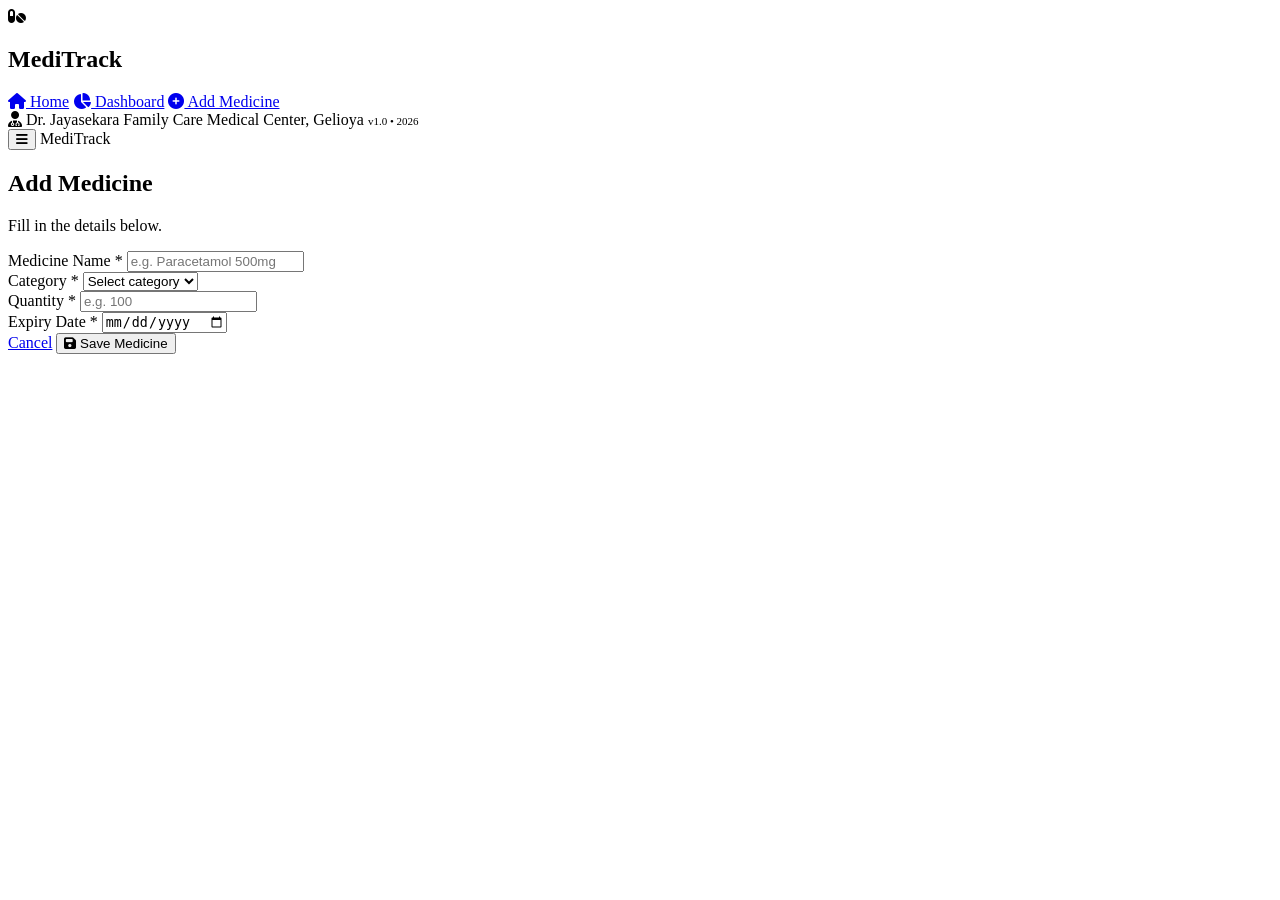
==== add.html @ 64a204d6 "Create Add Medicine page" ====
<!DOCTYPE html>
<html lang="en">
<head>
    <meta charset="UTF-8" />
    <meta name="viewport" content="width=device-width, initial-scale=1.0" />
    <title>MediTrack - Add / Edit Medicine</title>
    <link href="https://fonts.googleapis.com/css2?family=Inter:wght@300;400;500;600;700;800;900&display=swap" rel="stylesheet" />
    <link rel="stylesheet" href="https://cdnjs.cloudflare.com/ajax/libs/font-awesome/6.5.0/css/all.min.css" />
    <link rel="stylesheet" href="style.css" />
</head>
<body>

    <!-- ===== SIDEBAR ===== -->
    <aside class="sidebar" id="sidebar">
        <div class="sidebar-brand">
            <div class="brand-icon"><i class="fas fa-pills"></i></div>
            <h1>MediTrack</h1>
        </div>
        <nav class="sidebar-nav">
            <a href="home.html"><i class="fas fa-home"></i> Home</a>
            <a href="dashboard.html"><i class="fas fa-chart-pie"></i> Dashboard</a>
            <a href="add.html" class="active"><i class="fas fa-plus-circle"></i> Add Medicine</a>
        </nav>
        <div class="sidebar-footer">
            <span class="doctor-name"><i class="fas fa-user-md"></i> Dr. Jayasekara</span>
            <span>Family Care Medical Center, Gelioya</span>
            <span style="margin-top:4px;font-size:11px;">v1.0 &bull; 2026</span>
        </div>
    </aside>

    <!-- ===== MAIN CONTENT ===== -->
    <main class="main-content">

        <!-- Mobile Header -->
        <div class="mobile-header">
            <button class="sidebar-toggle" id="mobileToggle" onclick="toggleSidebar()">
                <i class="fas fa-bars"></i>
            </button>
            <span class="brand-mobile">MediTrack</span>
        </div>

        <!-- Add/Edit Page -->
        <section class="page add-page">
            <div class="card">
                <h2 id="formTitle">Add Medicine</h2>
                <p class="sub" id="formSub">Fill in the details below.</p>

                <form id="medicineForm" onsubmit="handleFormSubmit(event)">
                    <input type="hidden" id="editId" value="" />

                    <div class="form-group">
                        <label>Medicine Name <span class="required">*</span></label>
                        <input type="text" id="medName" placeholder="e.g. Paracetamol 500mg" required />
                    </div>

                    <div class="form-group">
                        <label>Category <span class="required">*</span></label>
                        <select id="medCategory" required>
                            <option value="">Select category</option>
                            <option value="Pain Relief">Pain Relief</option>
                            <option value="Antibiotics">Antibiotics</option>
                            <option value="Vitamins">Vitamins</option>
                            <option value="Diabetes">Diabetes</option>
                            <option value="Antihistamines">Antihistamines</option>
                            <option value="Cardiovascular">Cardiovascular</option>
                            <option value="Respiratory">Respiratory</option>
                            <option value="Gastrointestinal">Gastrointestinal</option>
                            <option value="Neurology">Neurology</option>
                            <option value="Other">Other</option>
                        </select>
                    </div>

                    <div class="form-group">
                        <label>Quantity <span class="required">*</span></label>
                        <input type="number" id="medQty" placeholder="e.g. 100" min="1" required />
                    </div>

                    <div class="form-group">
                        <label>Expiry Date <span class="required">*</span></label>
                        <input type="date" id="medExpiry" required />
                    </div>

                    <div class="form-actions">
                        <a href="dashboard.html" class="btn-secondary">Cancel</a>
                        <button type="submit" class="btn-submit" id="formSubmitBtn">
                            <i class="fas fa-save"></i> Save Medicine
                        </button>
                    </div>
                </form>
            </div>
        </section>

    </main>

    <!-- ===== SIDEBAR OVERLAY ===== -->
    <div class="sidebar-overlay" id="sidebarOverlay"></div>

    <script src="app.js"></script>
    <script>
        // Sidebar toggle
        function toggleSidebar() {
            document.getElementById('sidebar').classList.toggle('open');
            document.getElementById('sidebarOverlay').classList.toggle('open');
        }
        document.getElementById('sidebarOverlay').addEventListener('click', function() {
            document.getElementById('sidebar').classList.remove('open');
            this.classList.remove('open');
        });

        // ===== Check for edit mode via URL parameter =====
        const urlParams = new URLSearchParams(window.location.search);
        const editId = urlParams.get('id');

        if (editId) {
            // Load medicine data and populate form
            const medicines = getMedicines();
            const med = medicines.find(m => m.id === editId);
            if (med) {
                document.getElementById('formTitle').textContent = 'Edit Medicine';
                document.getElementById('formSub').textContent = 'Update the details below.';
                document.getElementById('formSubmitBtn').innerHTML = '<i class="fas fa-pen"></i> Update Medicine';
                document.getElementById('editId').value = med.id;
                document.getElementById('medName').value = med.name;
                document.getElementById('medCategory').value = med.category || 'Other';
                document.getElementById('medQty').value = med.quantity;
                document.getElementById('medExpiry').value = med.expiry;
            } else {
                // Invalid id, redirect to add (clean)
                window.location.href = 'add.html';
            }
        }

        // ===== Form submit handler =====
        function handleFormSubmit(e) {
            e.preventDefault();

            const name = document.getElementById('medName').value.trim();
            const category = document.getElementById('medCategory').value;
            const quantity = parseInt(document.getElementById('medQty').value);
            const expiry = document.getElementById('medExpiry').value;
            const id = document.getElementById('editId').value;

            if (!name || !category || !quantity || !expiry) {
                alert('Please fill in all required fields.');
                return;
            }

            let medicines = getMedicines();

            if (id) {
                // Update
                const index = medicines.findIndex(m => m.id === id);
                if (index !== -1) {
                    medicines[index] = { ...medicines[index], name, category, quantity, expiry };
                    saveMedicines(medicines);
                    alert(`✅ "${name}" updated successfully!`);
                } else {
                    alert('Error: Medicine not found.');
                    return;
                }
            } else {
                // Add new
                const newMed = {
                    id: generateId(),
                    name,
                    category,
                    quantity,
                    expiry
                };
                medicines.push(newMed);
                saveMedicines(medicines);
                alert(`✅ "${name}" added successfully!`);
            }

            // Redirect to dashboard
            window.location.href = 'dashboard.html';
        }
    </script>
</body>
</html>
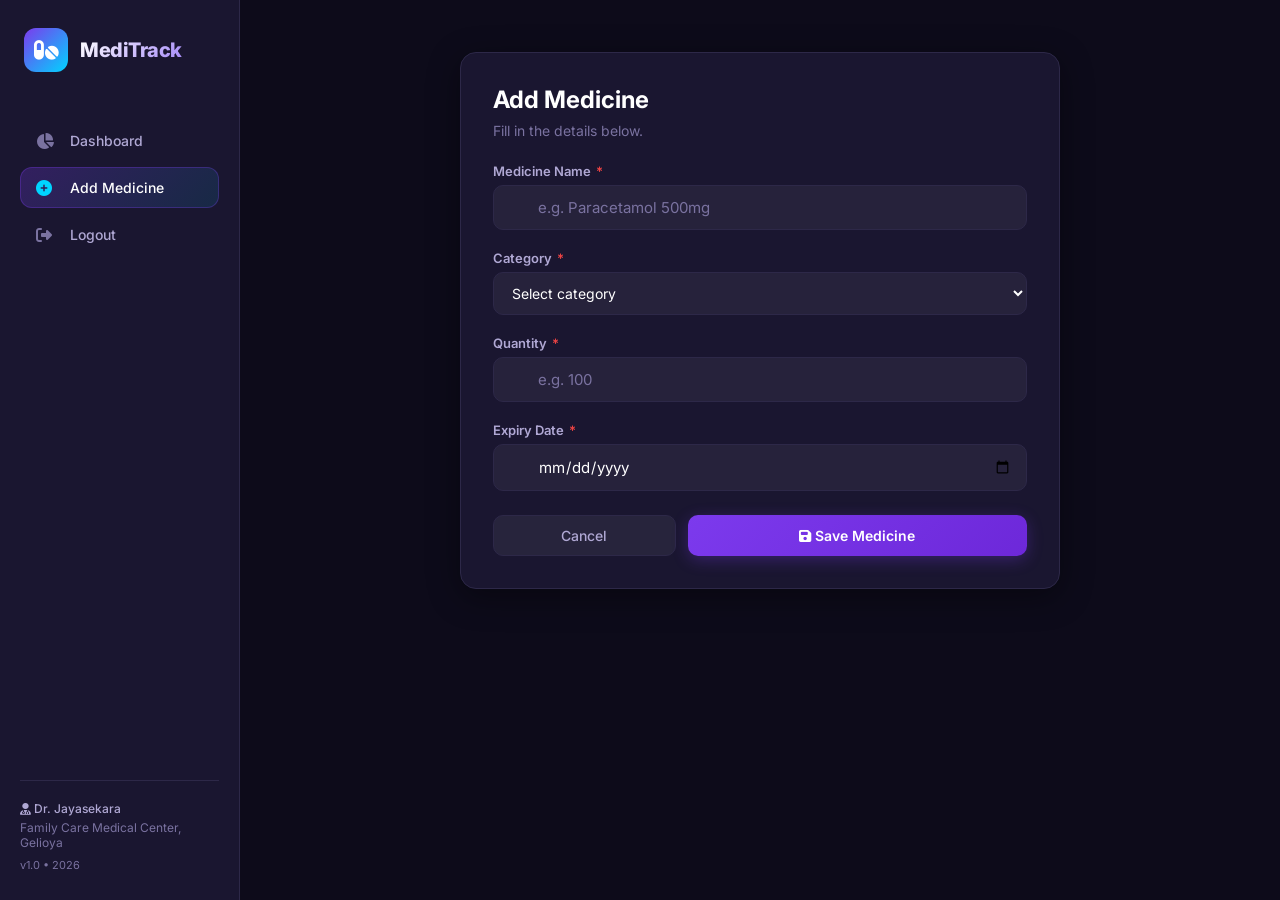
==== commit 19b18eed: "Add Login page and modif the project" ====
--- a/add.html
+++ b/add.html
@@ -17,9 +17,9 @@
             <h1>MediTrack</h1>
         </div>
         <nav class="sidebar-nav">
-            <a href="home.html"><i class="fas fa-home"></i> Home</a>
             <a href="dashboard.html"><i class="fas fa-chart-pie"></i> Dashboard</a>
             <a href="add.html" class="active"><i class="fas fa-plus-circle"></i> Add Medicine</a>
+            <a href="login.html"><i class="fas fa-sign-out-alt"></i> Logout </a>
         </nav>
         <div class="sidebar-footer">
             <span class="doctor-name"><i class="fas fa-user-md"></i> Dr. Jayasekara</span>
--- a/style.css
+++ b/style.css
@@ -0,0 +1,1302 @@
+/* ===== RESET & BASE ===== */
+* {
+    margin: 0;
+    padding: 0;
+    box-sizing: border-box;
+}
+
+:root {
+    --primary: #7C3AED;
+    --primary-light: #A78BFA;
+    --primary-dark: #4C1D95;
+    --secondary: #0D0B1A;
+    --card-bg: #1A1630;
+    --card-border: #2D2848;
+    --text-primary: #FFFFFF;
+    --text-secondary: #B0A8D4;
+    --text-muted: #7A72A0;
+    --accent: #00D4FF;
+    --danger: #EF4444;
+    --warning: #F59E0B;
+    --success: #10B981;
+    --info: #3B82F6;
+    --radius: 16px;
+    --shadow: 0 8px 32px rgba(0, 0, 0, 0.4);
+    --transition: all 0.3s cubic-bezier(0.4, 0, 0.2, 1);
+}
+
+html {
+    scroll-behavior: smooth;
+}
+
+body {
+    font-family: 'Inter', sans-serif;
+    background: var(--secondary);
+    color: var(--text-primary);
+    min-height: 100vh;
+    overflow-x: hidden;
+    display: flex;
+}
+
+/* ===== SCROLLBAR ===== */
+::-webkit-scrollbar {
+    width: 6px;
+}
+
+::-webkit-scrollbar-track {
+    background: var(--secondary);
+}
+
+::-webkit-scrollbar-thumb {
+    background: var(--primary);
+    border-radius: 10px;
+}
+
+/* ===== SIDEBAR ===== */
+.sidebar {
+    width: 240px;
+    min-height: 100vh;
+    background: var(--card-bg);
+    border-right: 1px solid var(--card-border);
+    padding: 28px 20px;
+    position: fixed;
+    top: 0;
+    left: 0;
+    bottom: 0;
+    z-index: 100;
+    display: flex;
+    flex-direction: column;
+    transition: transform 0.3s ease;
+}
+
+.sidebar-brand {
+    display: flex;
+    align-items: center;
+    gap: 12px;
+    margin-bottom: 48px;
+    padding-left: 4px;
+}
+
+.sidebar-brand .brand-icon {
+    width: 44px;
+    height: 44px;
+    background: linear-gradient(135deg, var(--primary), var(--accent));
+    border-radius: 12px;
+    display: flex;
+    align-items: center;
+    justify-content: center;
+    font-size: 22px;
+    color: #fff;
+    flex-shrink: 0;
+}
+
+.sidebar-brand h1 {
+    font-size: 20px;
+    font-weight: 800;
+    background: linear-gradient(135deg, #fff, var(--primary-light));
+    -webkit-background-clip: text;
+    -webkit-text-fill-color: transparent;
+    background-clip: text;
+    letter-spacing: -0.5px;
+}
+
+.sidebar-nav {
+    display: flex;
+    flex-direction: column;
+    gap: 6px;
+    flex: 1;
+}
+
+.sidebar-nav a {
+    display: flex;
+    align-items: center;
+    gap: 14px;
+    padding: 12px 16px;
+    border-radius: 12px;
+    color: var(--text-secondary);
+    text-decoration: none;
+    font-weight: 500;
+    font-size: 14px;
+    transition: var(--transition);
+    cursor: pointer;
+}
+
+.sidebar-nav a i {
+    width: 20px;
+    font-size: 16px;
+    color: var(--text-muted);
+    transition: var(--transition);
+}
+
+.sidebar-nav a:hover {
+    background: rgba(124, 58, 237, 0.15);
+    color: #fff;
+}
+
+.sidebar-nav a:hover i {
+    color: var(--primary-light);
+}
+
+.sidebar-nav a.active {
+    background: linear-gradient(135deg, rgba(124, 58, 237, 0.25), rgba(0, 212, 255, 0.10));
+    color: #fff;
+    box-shadow: inset 0 0 0 1px rgba(124, 58, 237, 0.3);
+}
+
+.sidebar-nav a.active i {
+    color: var(--accent);
+}
+
+.sidebar-footer {
+    margin-top: auto;
+    padding-top: 20px;
+    border-top: 1px solid var(--card-border);
+    font-size: 12px;
+    color: var(--text-muted);
+    display: flex;
+    flex-direction: column;
+    gap: 4px;
+}
+
+.sidebar-footer .doctor-name {
+    color: var(--text-secondary);
+    font-weight: 500;
+}
+
+/* ===== MAIN CONTENT ===== */
+.main-content {
+    margin-left: 240px;
+    flex: 1;
+    padding: 32px 40px;
+    min-height: 100vh;
+    position: relative;
+}
+
+/* ===== PAGE CONTAINERS ===== */
+.page {
+    display: block;
+    animation: fadeSlideIn 0.4s ease forwards;
+}
+
+@keyframes fadeSlideIn {
+    0% {
+        opacity: 0;
+        transform: translateY(16px);
+    }
+
+    100% {
+        opacity: 1;
+        transform: translateY(0);
+    }
+}
+
+/* ===== HOME PAGE ===== */
+#home {
+    min-height: 100vh;
+    display: flex;
+    align-items: center;
+    justify-content: center;
+    position: relative;
+    padding: 20px 0;
+}
+
+.home-page .main-content {
+    margin-left: 0;
+    min-height: 100vh;
+    display: flex;
+    align-items: center;
+    justify-content: center;
+    padding: 40px 20px;
+}
+
+#home .home-bg {
+    position: absolute;
+    inset: 0;
+    z-index: 0;
+    border-radius: var(--radius);
+    overflow: hidden;
+    background:
+        radial-gradient(ellipse at 20% 50%, rgba(124, 58, 237, 0.25) 0%, transparent 60%),
+        radial-gradient(ellipse at 80% 50%, rgba(0, 212, 255, 0.15) 0%, transparent 60%),
+        linear-gradient(145deg, #0D0B1A 0%, #1A1630 100%);
+    border: 1px solid var(--card-border);
+}
+
+#home .home-bg::after {
+    content: '';
+    position: absolute;
+    inset: 0;
+    background:
+        url("data:image/svg+xml,%3Csvg width='60' height='60' viewBox='0 0 60 60' xmlns='http://www.w3.org/2000/svg'%3E%3Cg fill='none' fill-rule='evenodd'%3E%3Cg fill='%237C3AED' fill-opacity='0.05'%3E%3Cpath d='M36 34v-4h-2v4h-4v2h4v4h2v-4h4v-2h-4zm0-30V0h-2v4h-4v2h4v4h2V6h4V4h-4zM6 34v-4H4v4H0v2h4v4h2v-4h4v-2H6zM6 4V0H4v4H0v2h4v4h2V6h4V4H6z'/%3E%3C/g%3E%3C/g%3E%3C/svg%3E");
+    opacity: 0.5;
+}
+
+.home-content {
+    position: relative;
+    z-index: 1;
+    text-align: center;
+    max-width: 800px;
+    padding: 40px;
+}
+
+.home-content .badge {
+    display: inline-block;
+    background: rgba(124, 58, 237, 0.2);
+    border: 1px solid rgba(124, 58, 237, 0.3);
+    padding: 6px 20px;
+    border-radius: 50px;
+    font-size: 13px;
+    font-weight: 500;
+    color: var(--primary-light);
+    margin-bottom: 20px;
+    letter-spacing: 0.5px;
+}
+
+.home-content h1 {
+    font-size: 52px;
+    font-weight: 900;
+    line-height: 1.1;
+    margin-bottom: 8px;
+    letter-spacing: -1px;
+}
+
+.home-content h1 .highlight {
+    background: linear-gradient(135deg, var(--primary-light), var(--accent));
+    -webkit-background-clip: text;
+    -webkit-text-fill-color: transparent;
+    background-clip: text;
+}
+
+.home-content .sub-title {
+    font-size: 20px;
+    color: var(--text-secondary);
+    font-weight: 400;
+    margin-bottom: 6px;
+}
+
+.home-content .doctor-name-lg {
+    font-size: 18px;
+    color: var(--text-muted);
+    font-weight: 400;
+    margin-bottom: 28px;
+}
+
+.home-content .doctor-name-lg span {
+    color: var(--text-secondary);
+    font-weight: 500;
+}
+
+.home-content p {
+    color: var(--text-secondary);
+    font-size: 16px;
+    line-height: 1.7;
+    max-width: 480px;
+    margin: 0 auto 32px;
+}
+
+.btn-primary {
+    display: inline-flex;
+    align-items: center;
+    gap: 12px;
+    padding: 14px 40px;
+    background: linear-gradient(135deg, var(--primary), #6D28D9);
+    color: #fff;
+    border: none;
+    border-radius: 50px;
+    font-size: 16px;
+    font-weight: 600;
+    cursor: pointer;
+    transition: var(--transition);
+    box-shadow: 0 4px 20px rgba(124, 58, 237, 0.35);
+    text-decoration: none;
+}
+
+.btn-primary:hover {
+    transform: translateY(-2px);
+    box-shadow: 0 8px 32px rgba(124, 58, 237, 0.5);
+}
+
+.btn-primary i {
+    font-size: 18px;
+}
+
+.home-stats-mini {
+    display: flex;
+    gap: 32px;
+    justify-content: center;
+    margin-top: 40px;
+    padding-top: 32px;
+    border-top: 1px solid var(--card-border);
+}
+
+.home-stats-mini .stat-item {
+    text-align: center;
+}
+
+.home-stats-mini .stat-item .num {
+    font-size: 24px;
+    font-weight: 700;
+    color: #fff;
+}
+
+.home-stats-mini .stat-item .label {
+    font-size: 13px;
+    color: var(--text-muted);
+    margin-top: 2px;
+}
+
+/* ===== DASHBOARD ===== */
+.page-header {
+    display: flex;
+    justify-content: space-between;
+    align-items: flex-start;
+    margin-bottom: 28px;
+    flex-wrap: wrap;
+    gap: 16px;
+}
+
+.page-header h2 {
+    font-size: 26px;
+    font-weight: 700;
+    letter-spacing: -0.5px;
+}
+
+.page-header h2 small {
+    font-size: 15px;
+    font-weight: 400;
+    color: var(--text-muted);
+    display: block;
+    margin-top: 2px;
+}
+
+.page-header .header-actions {
+    display: flex;
+    gap: 12px;
+    align-items: center;
+}
+
+.btn-outline {
+    display: inline-flex;
+    align-items: center;
+    gap: 8px;
+    padding: 10px 20px;
+    background: transparent;
+    color: var(--text-secondary);
+    border: 1px solid var(--card-border);
+    border-radius: 10px;
+    font-size: 14px;
+    font-weight: 500;
+    cursor: pointer;
+    transition: var(--transition);
+    text-decoration: none;
+}
+
+.btn-outline:hover {
+    background: rgba(124, 58, 237, 0.1);
+    border-color: var(--primary);
+    color: #fff;
+}
+
+.btn-add {
+    display: inline-flex;
+    align-items: center;
+    gap: 8px;
+    padding: 10px 24px;
+    background: linear-gradient(135deg, var(--primary), #6D28D9);
+    color: #fff;
+    border: none;
+    border-radius: 10px;
+    font-size: 14px;
+    font-weight: 600;
+    cursor: pointer;
+    transition: var(--transition);
+    box-shadow: 0 4px 16px rgba(124, 58, 237, 0.3);
+    text-decoration: none;
+}
+
+.btn-add:hover {
+    transform: translateY(-2px);
+    box-shadow: 0 8px 28px rgba(124, 58, 237, 0.45);
+}
+
+/* Stats Cards */
+.stats-grid {
+    display: grid;
+    grid-template-columns: repeat(auto-fit, minmax(200px, 1fr));
+    gap: 16px;
+    margin-bottom: 28px;
+}
+
+.stat-card {
+    background: var(--card-bg);
+    border: 1px solid var(--card-border);
+    border-radius: var(--radius);
+    padding: 20px 24px;
+    transition: var(--transition);
+}
+
+.stat-card:hover {
+    border-color: rgba(124, 58, 237, 0.3);
+    transform: translateY(-2px);
+}
+
+.stat-card .stat-icon {
+    width: 44px;
+    height: 44px;
+    border-radius: 12px;
+    display: flex;
+    align-items: center;
+    justify-content: center;
+    font-size: 20px;
+    margin-bottom: 12px;
+}
+
+.stat-card .stat-icon.purple {
+    background: rgba(124, 58, 237, 0.2);
+    color: var(--primary-light);
+}
+
+.stat-card .stat-icon.green {
+    background: rgba(16, 185, 129, 0.2);
+    color: var(--success);
+}
+
+.stat-card .stat-icon.red {
+    background: rgba(239, 68, 68, 0.2);
+    color: var(--danger);
+}
+
+.stat-card .stat-icon.yellow {
+    background: rgba(245, 158, 11, 0.2);
+    color: var(--warning);
+}
+
+.stat-card .stat-number {
+    font-size: 28px;
+    font-weight: 700;
+    letter-spacing: -0.5px;
+}
+
+.stat-card .stat-label {
+    font-size: 14px;
+    color: var(--text-muted);
+    margin-top: 2px;
+}
+
+/* Search & Table */
+.table-toolbar {
+    display: flex;
+    justify-content: space-between;
+    align-items: center;
+    flex-wrap: wrap;
+    gap: 12px;
+    margin-bottom: 16px;
+}
+
+.search-box {
+    display: flex;
+    align-items: center;
+    gap: 10px;
+    background: var(--card-bg);
+    border: 1px solid var(--card-border);
+    border-radius: 10px;
+    padding: 0 16px;
+    transition: var(--transition);
+    flex: 1;
+    max-width: 360px;
+}
+
+.search-box:focus-within {
+    border-color: var(--primary);
+    box-shadow: 0 0 0 3px rgba(124, 58, 237, 0.15);
+}
+
+.search-box i {
+    color: var(--text-muted);
+    font-size: 14px;
+}
+
+.search-box input {
+    background: none;
+    border: none;
+    padding: 11px 0;
+    color: #fff;
+    font-size: 14px;
+    width: 100%;
+    outline: none;
+    font-family: inherit;
+}
+
+.search-box input::placeholder {
+    color: var(--text-muted);
+}
+
+.table-wrapper {
+    background: var(--card-bg);
+    border: 1px solid var(--card-border);
+    border-radius: var(--radius);
+    overflow: hidden;
+    overflow-x: auto;
+}
+
+table {
+    width: 100%;
+    border-collapse: collapse;
+    font-size: 14px;
+    min-width: 700px;
+}
+
+thead {
+    background: rgba(124, 58, 237, 0.08);
+}
+
+thead th {
+    padding: 14px 18px;
+    text-align: left;
+    font-weight: 600;
+    color: var(--text-secondary);
+    font-size: 12px;
+    text-transform: uppercase;
+    letter-spacing: 0.5px;
+    border-bottom: 1px solid var(--card-border);
+}
+
+tbody td {
+    padding: 14px 18px;
+    border-bottom: 1px solid rgba(45, 40, 72, 0.5);
+    color: var(--text-secondary);
+    vertical-align: middle;
+}
+
+tbody tr:last-child td {
+    border-bottom: none;
+}
+
+tbody tr:hover {
+    background: rgba(124, 58, 237, 0.04);
+}
+
+.medicine-name {
+    color: #fff;
+    font-weight: 500;
+}
+
+/* Status Badges */
+.status-badge {
+    display: inline-flex;
+    align-items: center;
+    gap: 6px;
+    padding: 4px 14px;
+    border-radius: 50px;
+    font-size: 12px;
+    font-weight: 600;
+    white-space: nowrap;
+}
+
+.status-badge .dot {
+    width: 6px;
+    height: 6px;
+    border-radius: 50%;
+    display: inline-block;
+}
+
+.status-badge.safe {
+    background: rgba(16, 185, 129, 0.15);
+    color: var(--success);
+}
+
+.status-badge.safe .dot {
+    background: var(--success);
+}
+
+.status-badge.expiring {
+    background: rgba(245, 158, 11, 0.15);
+    color: var(--warning);
+}
+
+.status-badge.expiring .dot {
+    background: var(--warning);
+}
+
+.status-badge.expired {
+    background: rgba(239, 68, 68, 0.15);
+    color: var(--danger);
+}
+
+.status-badge.expired .dot {
+    background: var(--danger);
+}
+
+.days-left {
+    font-weight: 500;
+}
+
+.days-left.safe {
+    color: var(--success);
+}
+
+.days-left.expiring {
+    color: var(--warning);
+}
+
+.days-left.expired {
+    color: var(--danger);
+}
+
+.action-btns {
+    display: flex;
+    gap: 6px;
+}
+
+.action-btns a,
+.action-btns button {
+    background: none;
+    border: none;
+    padding: 6px 10px;
+    border-radius: 8px;
+    cursor: pointer;
+    font-size: 13px;
+    transition: var(--transition);
+    color: var(--text-muted);
+    text-decoration: none;
+    display: inline-flex;
+    align-items: center;
+}
+
+.action-btns .edit-btn:hover {
+    background: rgba(59, 130, 246, 0.15);
+    color: var(--info);
+}
+
+.action-btns .delete-btn:hover {
+    background: rgba(239, 68, 68, 0.15);
+    color: var(--danger);
+}
+
+.empty-state {
+    text-align: center;
+    padding: 48px 20px;
+}
+
+.empty-state i {
+    font-size: 48px;
+    color: var(--text-muted);
+    margin-bottom: 16px;
+    opacity: 0.4;
+}
+
+.empty-state h4 {
+    font-size: 18px;
+    font-weight: 600;
+    margin-bottom: 4px;
+    color: #fff;
+}
+
+.empty-state p {
+    color: var(--text-muted);
+    font-size: 14px;
+}
+
+/* ===== ADD PAGE (FORM) ===== */
+.add-page {
+    max-width: 600px;
+    margin: 0 auto;
+    padding: 20px 0;
+}
+
+.add-page .card {
+    background: var(--card-bg);
+    border: 1px solid var(--card-border);
+    border-radius: var(--radius);
+    padding: 32px;
+    box-shadow: var(--shadow);
+}
+
+.add-page .card h2 {
+    font-size: 24px;
+    font-weight: 700;
+    margin-bottom: 8px;
+}
+
+.add-page .card .sub {
+    color: var(--text-muted);
+    font-size: 14px;
+    margin-bottom: 24px;
+}
+
+.form-group {
+    margin-bottom: 18px;
+}
+
+.form-group label {
+    display: block;
+    font-size: 13px;
+    font-weight: 600;
+    color: var(--text-secondary);
+    margin-bottom: 6px;
+}
+
+.form-group label .required {
+    color: var(--danger);
+    margin-left: 2px;
+}
+
+.form-group input,
+.form-group select {
+    width: 100%;
+    padding: 11px 14px;
+    background: rgba(255, 255, 255, 0.05);
+    border: 1px solid var(--card-border);
+    border-radius: 10px;
+    color: #fff;
+    font-size: 14px;
+    font-family: inherit;
+    transition: var(--transition);
+    outline: none;
+}
+
+.form-group input:focus,
+.form-group select:focus {
+    border-color: var(--primary);
+    box-shadow: 0 0 0 3px rgba(124, 58, 237, 0.15);
+}
+
+.form-group input::placeholder {
+    color: var(--text-muted);
+}
+
+.form-group select option {
+    background: var(--card-bg);
+    color: #fff;
+}
+
+.form-actions {
+    display: flex;
+    gap: 12px;
+    margin-top: 24px;
+}
+
+.form-actions .btn-secondary {
+    flex: 1;
+    padding: 11px;
+    background: rgba(255, 255, 255, 0.06);
+    border: 1px solid var(--card-border);
+    border-radius: 10px;
+    color: var(--text-secondary);
+    font-weight: 500;
+    cursor: pointer;
+    transition: var(--transition);
+    font-family: inherit;
+    font-size: 14px;
+    text-align: center;
+    text-decoration: none;
+}
+
+.form-actions .btn-secondary:hover {
+    background: rgba(255, 255, 255, 0.10);
+    color: #fff;
+}
+
+.form-actions .btn-submit {
+    flex: 2;
+    padding: 11px;
+    background: linear-gradient(135deg, var(--primary), #6D28D9);
+    border: none;
+    border-radius: 10px;
+    color: #fff;
+    font-weight: 600;
+    cursor: pointer;
+    transition: var(--transition);
+    font-family: inherit;
+    font-size: 14px;
+    box-shadow: 0 4px 16px rgba(124, 58, 237, 0.3);
+}
+
+.form-actions .btn-submit:hover {
+    transform: translateY(-2px);
+    box-shadow: 0 8px 28px rgba(124, 58, 237, 0.45);
+}
+
+/* ===== TOAST (optional, used in dashboard) ===== */
+.toast-container {
+    position: fixed;
+    bottom: 30px;
+    right: 30px;
+    z-index: 300;
+    display: flex;
+    flex-direction: column;
+    gap: 10px;
+    max-width: 380px;
+    width: 100%;
+}
+
+.toast {
+    padding: 14px 20px;
+    background: var(--card-bg);
+    border: 1px solid var(--card-border);
+    border-radius: 12px;
+    box-shadow: var(--shadow);
+    display: flex;
+    align-items: center;
+    gap: 12px;
+    animation: slideInToast 0.35s ease;
+    border-left: 4px solid var(--primary);
+}
+
+.toast.success {
+    border-left-color: var(--success);
+}
+
+.toast.error {
+    border-left-color: var(--danger);
+}
+
+.toast.warning {
+    border-left-color: var(--warning);
+}
+
+.toast .toast-icon {
+    font-size: 20px;
+    flex-shrink: 0;
+}
+
+.toast .toast-icon.success {
+    color: var(--success);
+}
+
+.toast .toast-icon.error {
+    color: var(--danger);
+}
+
+.toast .toast-icon.warning {
+    color: var(--warning);
+}
+
+.toast .toast-msg {
+    font-size: 14px;
+    font-weight: 500;
+    flex: 1;
+}
+
+.toast .toast-close {
+    background: none;
+    border: none;
+    color: var(--text-muted);
+    cursor: pointer;
+    font-size: 16px;
+    padding: 4px;
+}
+
+@keyframes slideInToast {
+    0% {
+        opacity: 0;
+        transform: translateX(40px);
+    }
+
+    100% {
+        opacity: 1;
+        transform: translateX(0);
+    }
+}
+
+/* ===== RESPONSIVE ===== */
+@media (max-width: 992px) {
+    .sidebar {
+        transform: translateX(-100%);
+        width: 260px;
+    }
+
+    .sidebar.open {
+        transform: translateX(0);
+    }
+
+    .main-content {
+        margin-left: 0;
+        padding: 20px;
+    }
+
+    .home-content h1 {
+        font-size: 36px;
+    }
+
+    .stats-grid {
+        grid-template-columns: repeat(2, 1fr);
+    }
+
+    .page-header {
+        flex-direction: column;
+        align-items: stretch;
+    }
+
+    .page-header .header-actions {
+        flex-wrap: wrap;
+    }
+
+    .search-box {
+        max-width: 100%;
+    }
+}
+
+@media (max-width: 600px) {
+    .stats-grid {
+        grid-template-columns: 1fr;
+    }
+
+    .home-content h1 {
+        font-size: 28px;
+    }
+
+    .home-stats-mini {
+        flex-direction: column;
+        gap: 12px;
+    }
+
+    .add-page .card {
+        padding: 20px;
+    }
+
+    .form-actions {
+        flex-direction: column;
+    }
+
+    .table-wrapper {
+        font-size: 13px;
+    }
+
+    thead th,
+    tbody td {
+        padding: 10px 12px;
+    }
+
+    .action-btns a,
+    .action-btns button {
+        padding: 4px 8px;
+        font-size: 12px;
+    }
+
+    .sidebar-toggle {
+        display: flex !important;
+    }
+}
+
+/* ===== HAMBURGER TOGGLE (mobile) ===== */
+.sidebar-toggle {
+    display: none;
+    background: var(--card-bg);
+    border: 1px solid var(--card-border);
+    border-radius: 10px;
+    padding: 10px 14px;
+    color: #fff;
+    font-size: 20px;
+    cursor: pointer;
+    align-items: center;
+    justify-content: center;
+    transition: var(--transition);
+}
+
+.sidebar-toggle:hover {
+    background: rgba(124, 58, 237, 0.15);
+}
+
+.sidebar-overlay {
+    display: none;
+    position: fixed;
+    inset: 0;
+    background: rgba(0, 0, 0, 0.5);
+    z-index: 99;
+}
+
+.sidebar-overlay.open {
+    display: block;
+}
+
+.mobile-header {
+    display: none;
+    align-items: center;
+    gap: 14px;
+    margin-bottom: 20px;
+}
+
+.mobile-header .brand-mobile {
+    font-size: 20px;
+    font-weight: 800;
+    background: linear-gradient(135deg, #fff, var(--primary-light));
+    -webkit-background-clip: text;
+    -webkit-text-fill-color: transparent;
+    background-clip: text;
+}
+
+@media (max-width: 992px) {
+    .mobile-header {
+        display: flex;
+    }
+}
+
+
+
+/* ===== LOGIN CARD ===== */
+.login-wrapper {
+    width: 100%;
+    max-width: 800px;
+    min-height: 100vh;
+    display: flex;
+    align-items: center;
+    justify-content: center;
+    margin: 0 auto;
+    padding: 40px 16px;
+    animation: fadeSlideIn 0.5s ease forwards;
+}
+
+@keyframes fadeSlideIn {
+    0% {
+        opacity: 0;
+        transform: translateY(24px);
+    }
+
+    100% {
+        opacity: 1;
+        transform: translateY(0);
+    }
+}
+
+.login-card {
+    background: var(--card-bg);
+    border: 1px solid var(--card-border);
+    border-radius: var(--radius);
+    padding: 40px 32px;
+    box-shadow: var(--shadow);
+    position: relative;
+    overflow: hidden;
+}
+
+/* subtle glow */
+.login-card::before {
+    content: '';
+    position: absolute;
+    top: -50%;
+    left: -50%;
+    width: 200%;
+    height: 200%;
+    background: radial-gradient(circle at 30% 20%, rgba(124, 58, 237, 0.06), transparent 60%);
+    pointer-events: none;
+}
+
+.login-brand {
+    display: flex;
+    align-items: center;
+    justify-content: center;
+    gap: 14px;
+    margin-bottom: 32px;
+}
+
+.login-brand .brand-icon {
+    width: 52px;
+    height: 52px;
+    background: linear-gradient(135deg, var(--primary), var(--accent));
+    border-radius: 14px;
+    display: flex;
+    align-items: center;
+    justify-content: center;
+    font-size: 26px;
+    color: #fff;
+    flex-shrink: 0;
+}
+
+.login-brand h1 {
+    font-size: 28px;
+    font-weight: 800;
+    background: linear-gradient(135deg, #fff, var(--primary-light));
+    -webkit-background-clip: text;
+    -webkit-text-fill-color: transparent;
+    background-clip: text;
+    letter-spacing: -0.5px;
+}
+
+.login-title {
+    text-align: center;
+    margin-bottom: 28px;
+}
+
+.login-title h2 {
+    font-size: 22px;
+    font-weight: 700;
+    letter-spacing: -0.3px;
+}
+
+.login-title p {
+    color: var(--text-muted);
+    font-size: 14px;
+    margin-top: 4px;
+}
+
+/* ===== FORM ===== */
+.form-group {
+    margin-bottom: 20px;
+}
+
+.form-group label {
+    display: block;
+    font-size: 13px;
+    font-weight: 600;
+    color: var(--text-secondary);
+    margin-bottom: 6px;
+}
+
+.form-group label .required {
+    color: var(--danger);
+    margin-left: 2px;
+}
+
+.form-group .input-wrap {
+    position: relative;
+}
+
+.form-group .input-wrap i {
+    position: absolute;
+    left: 14px;
+    top: 50%;
+    transform: translateY(-50%);
+    color: var(--text-muted);
+    font-size: 16px;
+    transition: var(--transition);
+}
+
+.form-group input {
+    width: 100%;
+    padding: 12px 14px 12px 44px;
+    background: rgba(255, 255, 255, 0.05);
+    border: 1px solid var(--card-border);
+    border-radius: 10px;
+    color: #fff;
+    font-size: 15px;
+    font-family: inherit;
+    transition: var(--transition);
+    outline: none;
+}
+
+.form-group input:focus {
+    border-color: var(--primary);
+    box-shadow: 0 0 0 3px rgba(124, 58, 237, 0.15);
+}
+
+.form-group input::placeholder {
+    color: var(--text-muted);
+}
+
+.form-group .input-wrap:focus-within i {
+    color: var(--primary-light);
+}
+
+/* ===== OPTIONS ROW ===== */
+.login-options {
+    display: flex;
+    justify-content: space-between;
+    align-items: center;
+    margin: 6px 0 24px;
+    font-size: 13px;
+}
+
+.login-options .remember {
+    display: flex;
+    align-items: center;
+    gap: 8px;
+    color: var(--text-secondary);
+    cursor: pointer;
+}
+
+.login-options .remember input[type="checkbox"] {
+    accent-color: var(--primary);
+    width: 16px;
+    height: 16px;
+    cursor: pointer;
+}
+
+.login-options .forgot a {
+    color: var(--text-muted);
+    text-decoration: none;
+    transition: var(--transition);
+}
+
+.login-options .forgot a:hover {
+    color: var(--primary-light);
+}
+
+/* ===== BUTTON ===== */
+.btn-login {
+    width: 100%;
+    padding: 14px;
+    background: linear-gradient(135deg, var(--primary), #6D28D9);
+    border: none;
+    border-radius: 10px;
+    color: #fff;
+    font-size: 16px;
+    font-weight: 600;
+    cursor: pointer;
+    transition: var(--transition);
+    box-shadow: 0 4px 20px rgba(124, 58, 237, 0.35);
+    display: flex;
+    align-items: center;
+    justify-content: center;
+    gap: 10px;
+    font-family: inherit;
+}
+
+.btn-login:hover {
+    transform: translateY(-2px);
+    box-shadow: 0 8px 32px rgba(124, 58, 237, 0.5);
+}
+
+.btn-login:active {
+    transform: translateY(0);
+}
+
+/* ===== ERROR MESSAGE ===== */
+.login-error {
+    background: rgba(239, 68, 68, 0.12);
+    border: 1px solid rgba(239, 68, 68, 0.25);
+    border-radius: 10px;
+    padding: 12px 16px;
+    margin-bottom: 20px;
+    display: none;
+    align-items: center;
+    gap: 10px;
+    color: #FCA5A5;
+    font-size: 14px;
+    font-weight: 500;
+}
+
+.login-error i {
+    color: var(--danger);
+    font-size: 18px;
+}
+
+.login-error.show {
+    display: flex;
+}
+
+/* ===== RESPONSIVE ===== */
+@media (max-width: 480px) {
+    .login-card {
+        padding: 28px 20px;
+    }
+
+    .login-brand h1 {
+        font-size: 22px;
+    }
+
+    .login-brand .brand-icon {
+        width: 44px;
+        height: 44px;
+        font-size: 20px;
+    }
+
+    .login-title h2 {
+        font-size: 19px;
+    }
+
+    .login-options {
+        flex-direction: column;
+        align-items: flex-start;
+        gap: 10px;
+    }
+}
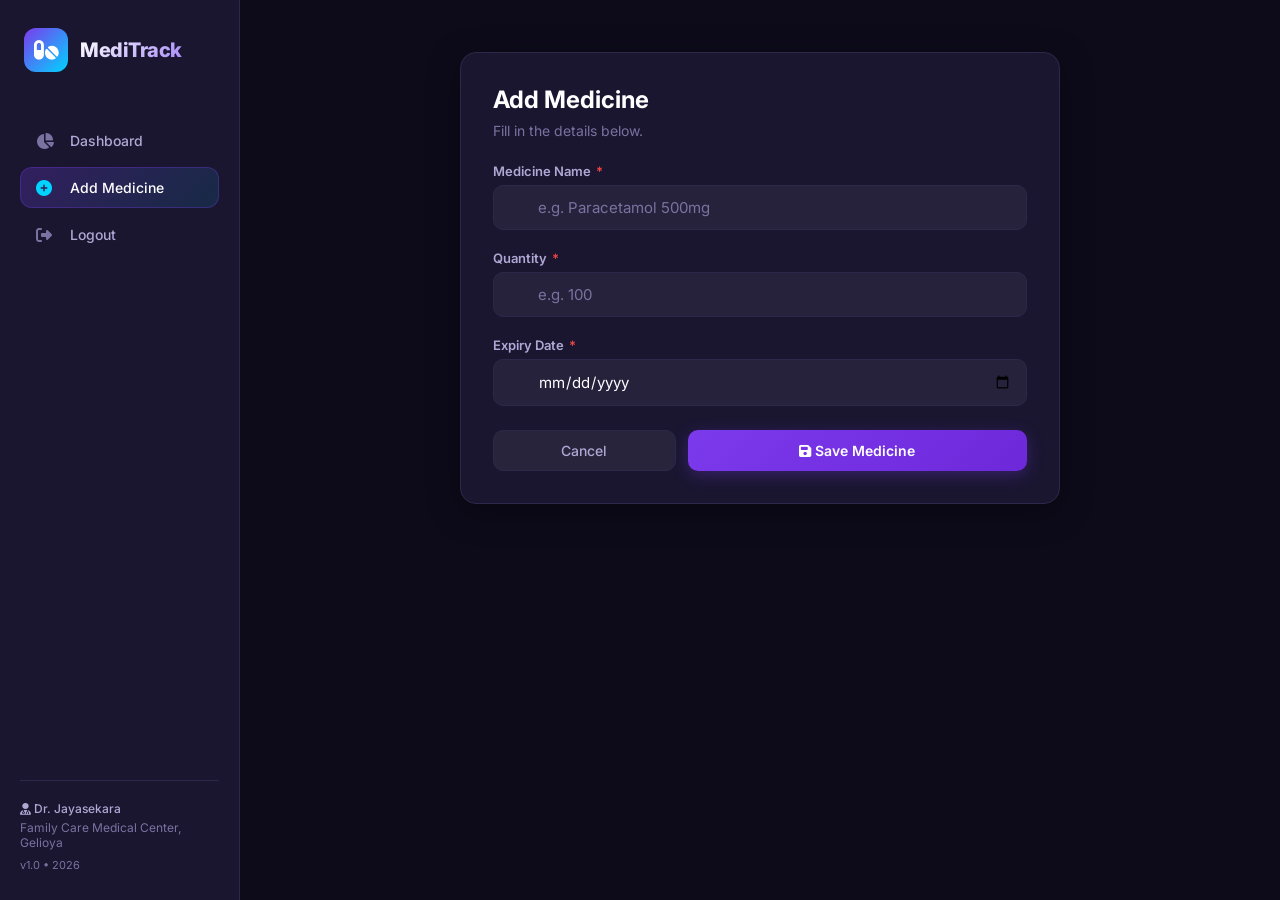
==== commit 537a034c: "Remove the category section" ====
--- a/add.html
+++ b/add.html
@@ -54,23 +54,6 @@
                     </div>
 
                     <div class="form-group">
-                        <label>Category <span class="required">*</span></label>
-                        <select id="medCategory" required>
-                            <option value="">Select category</option>
-                            <option value="Pain Relief">Pain Relief</option>
-                            <option value="Antibiotics">Antibiotics</option>
-                            <option value="Vitamins">Vitamins</option>
-                            <option value="Diabetes">Diabetes</option>
-                            <option value="Antihistamines">Antihistamines</option>
-                            <option value="Cardiovascular">Cardiovascular</option>
-                            <option value="Respiratory">Respiratory</option>
-                            <option value="Gastrointestinal">Gastrointestinal</option>
-                            <option value="Neurology">Neurology</option>
-                            <option value="Other">Other</option>
-                        </select>
-                    </div>
-
-                    <div class="form-group">
                         <label>Quantity <span class="required">*</span></label>
                         <input type="number" id="medQty" placeholder="e.g. 100" min="1" required />
                     </div>
@@ -121,7 +104,6 @@
                 document.getElementById('formSubmitBtn').innerHTML = '<i class="fas fa-pen"></i> Update Medicine';
                 document.getElementById('editId').value = med.id;
                 document.getElementById('medName').value = med.name;
-                document.getElementById('medCategory').value = med.category || 'Other';
                 document.getElementById('medQty').value = med.quantity;
                 document.getElementById('medExpiry').value = med.expiry;
             } else {
@@ -135,12 +117,11 @@
             e.preventDefault();
 
             const name = document.getElementById('medName').value.trim();
-            const category = document.getElementById('medCategory').value;
             const quantity = parseInt(document.getElementById('medQty').value);
             const expiry = document.getElementById('medExpiry').value;
             const id = document.getElementById('editId').value;
 
-            if (!name || !category || !quantity || !expiry) {
+            if (!name || !quantity || !expiry) {
                 alert('Please fill in all required fields.');
                 return;
             }
@@ -151,7 +132,7 @@
                 // Update
                 const index = medicines.findIndex(m => m.id === id);
                 if (index !== -1) {
-                    medicines[index] = { ...medicines[index], name, category, quantity, expiry };
+                    medicines[index] = { ...medicines[index], name, quantity, expiry };
                     saveMedicines(medicines);
                     alert(`✅ "${name}" updated successfully!`);
                 } else {
@@ -163,7 +144,6 @@
                 const newMed = {
                     id: generateId(),
                     name,
-                    category,
                     quantity,
                     expiry
                 };
--- a/style.css
+++ b/style.css
@@ -820,11 +820,13 @@
 /* ===== TOAST (optional, used in dashboard) ===== */
 .toast-container {
     position: fixed;
-    bottom: 30px;
-    right: 30px;
+    top: 20px;
+    left: 50%;
+    transform: translateX(-50%);
     z-index: 300;
     display: flex;
     flex-direction: column;
+    align-items: center;
     gap: 10px;
     max-width: 380px;
     width: 100%;
@@ -1274,6 +1276,29 @@
     display: flex;
 }
 
+.login-success {
+    background: rgba(34, 197, 94, 0.12);
+    border: 1px solid rgba(34, 197, 94, 0.25);
+    border-radius: 10px;
+    padding: 12px 16px;
+    margin-bottom: 20px;
+    display: none;
+    align-items: center;
+    gap: 10px;
+    color: #86efac;
+    font-size: 14px;
+    font-weight: 500;
+}
+
+.login-success i {
+    color: #22c55e;
+    font-size: 18px;
+}
+
+.login-success.show {
+    display: flex;
+}
+
 /* ===== RESPONSIVE ===== */
 @media (max-width: 480px) {
     .login-card {
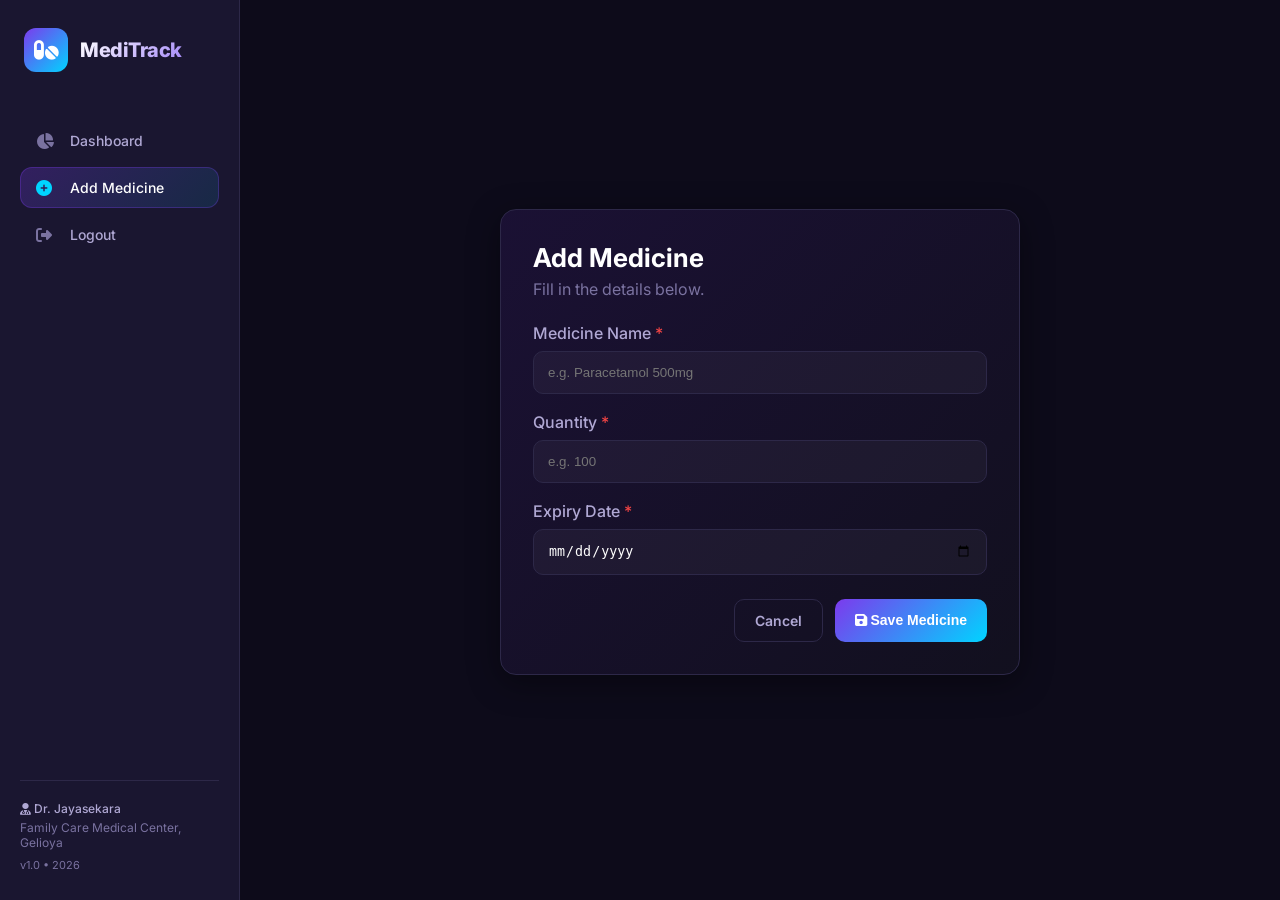
==== commit 7c83fe93: "Setup PHP Project Structure" ====
--- a/add.html
+++ b/add.html
@@ -6,7 +6,7 @@
     <title>MediTrack - Add / Edit Medicine</title>
     <link href="https://fonts.googleapis.com/css2?family=Inter:wght@300;400;500;600;700;800;900&display=swap" rel="stylesheet" />
     <link rel="stylesheet" href="https://cdnjs.cloudflare.com/ajax/libs/font-awesome/6.5.0/css/all.min.css" />
-    <link rel="stylesheet" href="style.css" />
+    <link rel="stylesheet" href="assets/style.css" />
 </head>
 <body>
 
@@ -78,7 +78,7 @@
     <!-- ===== SIDEBAR OVERLAY ===== -->
     <div class="sidebar-overlay" id="sidebarOverlay"></div>
 
-    <script src="app.js"></script>
+    <script src="assets/app.js"></script>
     <script>
         // Sidebar toggle
         function toggleSidebar() {
--- a/assets/style.css
+++ b/assets/style.css
@@ -0,0 +1,942 @@
+/* ===== RESET & BASE ===== */
+* {
+    margin: 0;
+    padding: 0;
+    box-sizing: border-box;
+}
+
+:root {
+    --primary: #7C3AED;
+    --primary-light: #A78BFA;
+    --primary-dark: #4C1D95;
+    --secondary: #0D0B1A;
+    --card-bg: #1A1630;
+    --card-border: #2D2848;
+    --text-primary: #FFFFFF;
+    --text-secondary: #B0A8D4;
+    --text-muted: #7A72A0;
+    --accent: #00D4FF;
+    --danger: #EF4444;
+    --warning: #F59E0B;
+    --success: #10B981;
+    --info: #3B82F6;
+    --radius: 16px;
+    --shadow: 0 8px 32px rgba(0, 0, 0, 0.4);
+    --transition: all 0.3s cubic-bezier(0.4, 0, 0.2, 1);
+}
+
+html {
+    scroll-behavior: smooth;
+}
+
+body {
+    font-family: 'Inter', sans-serif;
+    background: var(--secondary);
+    color: var(--text-primary);
+    min-height: 100vh;
+    overflow-x: hidden;
+    display: flex;
+}
+
+/* ===== SCROLLBAR ===== */
+::-webkit-scrollbar {
+    width: 6px;
+}
+
+::-webkit-scrollbar-track {
+    background: var(--secondary);
+}
+
+::-webkit-scrollbar-thumb {
+    background: var(--primary);
+    border-radius: 10px;
+}
+
+/* ===== SIDEBAR ===== */
+.sidebar {
+    width: 240px;
+    min-height: 100vh;
+    background: var(--card-bg);
+    border-right: 1px solid var(--card-border);
+    padding: 28px 20px;
+    position: fixed;
+    top: 0;
+    left: 0;
+    bottom: 0;
+    z-index: 100;
+    display: flex;
+    flex-direction: column;
+    transition: transform 0.3s ease;
+}
+
+.sidebar-brand {
+    display: flex;
+    align-items: center;
+    gap: 12px;
+    margin-bottom: 48px;
+    padding-left: 4px;
+}
+
+.sidebar-brand .brand-icon {
+    width: 44px;
+    height: 44px;
+    background: linear-gradient(135deg, var(--primary), var(--accent));
+    border-radius: 12px;
+    display: flex;
+    align-items: center;
+    justify-content: center;
+    font-size: 22px;
+    color: #fff;
+    flex-shrink: 0;
+}
+
+.sidebar-brand h1 {
+    font-size: 20px;
+    font-weight: 800;
+    background: linear-gradient(135deg, #fff, var(--primary-light));
+    -webkit-background-clip: text;
+    -webkit-text-fill-color: transparent;
+    background-clip: text;
+    letter-spacing: -0.5px;
+}
+
+.sidebar-nav {
+    display: flex;
+    flex-direction: column;
+    gap: 6px;
+    flex: 1;
+}
+
+.sidebar-nav a {
+    display: flex;
+    align-items: center;
+    gap: 14px;
+    padding: 12px 16px;
+    border-radius: 12px;
+    color: var(--text-secondary);
+    text-decoration: none;
+    font-weight: 500;
+    font-size: 14px;
+    transition: var(--transition);
+    cursor: pointer;
+}
+
+.sidebar-nav a i {
+    width: 20px;
+    font-size: 16px;
+    color: var(--text-muted);
+    transition: var(--transition);
+}
+
+.sidebar-nav a:hover {
+    background: rgba(124, 58, 237, 0.15);
+    color: #fff;
+}
+
+.sidebar-nav a:hover i {
+    color: var(--primary-light);
+}
+
+.sidebar-nav a.active {
+    background: linear-gradient(135deg, rgba(124, 58, 237, 0.25), rgba(0, 212, 255, 0.10));
+    color: #fff;
+    box-shadow: inset 0 0 0 1px rgba(124, 58, 237, 0.3);
+}
+
+.sidebar-nav a.active i {
+    color: var(--accent);
+}
+
+.sidebar-footer {
+    margin-top: auto;
+    padding-top: 20px;
+    border-top: 1px solid var(--card-border);
+    font-size: 12px;
+    color: var(--text-muted);
+    display: flex;
+    flex-direction: column;
+    gap: 4px;
+}
+
+.sidebar-footer .doctor-name {
+    color: var(--text-secondary);
+    font-weight: 500;
+}
+
+/* ===== MAIN CONTENT ===== */
+.main-content {
+    margin-left: 240px;
+    flex: 1;
+    padding: 32px 40px;
+    min-height: 100vh;
+    position: relative;
+}
+
+/* ===== PAGE CONTAINERS ===== */
+.page {
+    display: block;
+    animation: fadeSlideIn 0.4s ease forwards;
+}
+
+@keyframes fadeSlideIn {
+    0% {
+        opacity: 0;
+        transform: translateY(16px);
+    }
+
+    100% {
+        opacity: 1;
+        transform: translateY(0);
+    }
+}
+
+/* ===== HOME PAGE ===== */
+#home {
+    min-height: 100vh;
+    display: flex;
+    align-items: center;
+    justify-content: center;
+    position: relative;
+    padding: 20px 0;
+}
+
+.home-page .main-content {
+    margin-left: 0;
+    min-height: 100vh;
+    display: flex;
+    align-items: center;
+    justify-content: center;
+    padding: 40px 20px;
+}
+
+#home .home-bg {
+    position: absolute;
+    inset: 0;
+    z-index: 0;
+    border-radius: var(--radius);
+    overflow: hidden;
+    background:
+        radial-gradient(ellipse at 20% 50%, rgba(124, 58, 237, 0.25) 0%, transparent 60%),
+        radial-gradient(ellipse at 80% 50%, rgba(0, 212, 255, 0.15) 0%, transparent 60%),
+        linear-gradient(145deg, #0D0B1A 0%, #1A1630 100%);
+    border: 1px solid var(--card-border);
+}
+
+#home .home-bg::after {
+    content: '';
+    position: absolute;
+    inset: 0;
+    background:
+        url("data:image/svg+xml,%3Csvg width='60' height='60' viewBox='0 0 60 60' xmlns='http://www.w3.org/2000/svg'%3E%3Cg fill='none' fill-rule='evenodd'%3E%3Cg fill='%237C3AED' fill-opacity='0.05'%3E%3Cpath d='M36 34v-4h-2v4h-4v2h4v4h2v-4h4v-2h-4zm0-30V0h-2v4h-4v2h4v4h2V6h4V4h-4zM6 34v-4H4v4H0v2h4v4h2v-4h4v-2H6zM6 4V0H4v4H0v2h4v4h2V6h4V4H6z'/%3E%3C/g%3E%3C/g%3E%3C/svg%3E");
+    opacity: 0.5;
+}
+
+.home-content {
+    position: relative;
+    z-index: 1;
+    text-align: center;
+    max-width: 800px;
+    padding: 40px;
+}
+
+.home-content .badge {
+    display: inline-block;
+    background: rgba(124, 58, 237, 0.2);
+    border: 1px solid rgba(124, 58, 237, 0.3);
+    padding: 6px 20px;
+    border-radius: 50px;
+    font-size: 13px;
+    font-weight: 500;
+    color: var(--primary-light);
+    margin-bottom: 20px;
+    letter-spacing: 0.5px;
+}
+
+.home-content h1 {
+    font-size: 52px;
+    font-weight: 900;
+    line-height: 1.1;
+    margin-bottom: 8px;
+    letter-spacing: -1px;
+}
+
+.home-content h1 .highlight {
+    background: linear-gradient(135deg, var(--primary-light), var(--accent));
+    -webkit-background-clip: text;
+    -webkit-text-fill-color: transparent;
+    background-clip: text;
+}
+
+.home-content .sub-title {
+    font-size: 20px;
+    color: var(--text-secondary);
+    font-weight: 400;
+    margin-bottom: 6px;
+}
+
+.home-content .doctor-name-lg {
+    font-size: 18px;
+    color: var(--text-muted);
+    font-weight: 400;
+    margin-bottom: 28px;
+}
+
+.home-content .doctor-name-lg span {
+    color: var(--text-secondary);
+    font-weight: 500;
+}
+
+.home-content p {
+    color: var(--text-secondary);
+    font-size: 16px;
+    line-height: 1.7;
+    max-width: 480px;
+    margin: 0 auto 32px;
+}
+
+.btn-primary {
+    display: inline-flex;
+    align-items: center;
+    gap: 12px;
+    padding: 14px 40px;
+    background: linear-gradient(135deg, var(--primary), #6D28D9);
+    color: #fff;
+    border: none;
+    border-radius: 50px;
+    font-size: 16px;
+    font-weight: 600;
+    cursor: pointer;
+    transition: var(--transition);
+    box-shadow: 0 4px 20px rgba(124, 58, 237, 0.35);
+    text-decoration: none;
+}
+
+.btn-primary:hover {
+    transform: translateY(-2px);
+    box-shadow: 0 8px 32px rgba(124, 58, 237, 0.5);
+}
+
+.btn-primary i {
+    font-size: 18px;
+}
+
+.home-stats-mini {
+    display: flex;
+    gap: 32px;
+    justify-content: center;
+    margin-top: 40px;
+    padding-top: 32px;
+    border-top: 1px solid var(--card-border);
+}
+
+.home-stats-mini .stat-item {
+    text-align: center;
+}
+
+.home-stats-mini .stat-item .num {
+    font-size: 24px;
+    font-weight: 700;
+    color: #fff;
+}
+
+.home-stats-mini .stat-item .label {
+    font-size: 13px;
+    color: var(--text-muted);
+    margin-top: 2px;
+}
+
+/* ===== DASHBOARD ===== */
+.page-header {
+    display: flex;
+    justify-content: space-between;
+    align-items: flex-start;
+    margin-bottom: 28px;
+    flex-wrap: wrap;
+    gap: 16px;
+}
+
+.page-header h2 {
+    font-size: 26px;
+    font-weight: 700;
+    letter-spacing: -0.5px;
+}
+
+.page-header h2 small {
+    font-size: 15px;
+    font-weight: 400;
+    color: var(--text-muted);
+    display: block;
+    margin-top: 2px;
+}
+
+.page-header .header-actions {
+    display: flex;
+    gap: 12px;
+    align-items: center;
+}
+
+.btn-outline {
+    display: inline-flex;
+    align-items: center;
+    gap: 8px;
+    padding: 10px 20px;
+    background: transparent;
+    color: var(--text-secondary);
+    border: 1px solid var(--card-border);
+    border-radius: 10px;
+    font-size: 14px;
+    font-weight: 500;
+    cursor: pointer;
+    transition: var(--transition);
+    text-decoration: none;
+}
+
+.btn-outline:hover {
+    background: rgba(124, 58, 237, 0.1);
+    border-color: var(--primary);
+    color: #fff;
+}
+
+.btn-add {
+    display: inline-flex;
+    align-items: center;
+    gap: 8px;
+    padding: 12px 20px;
+    background: linear-gradient(135deg, var(--primary), var(--accent));
+    color: #fff;
+    border: none;
+    border-radius: 10px;
+    font-size: 14px;
+    font-weight: 600;
+    cursor: pointer;
+    transition: var(--transition);
+    text-decoration: none;
+}
+
+.btn-add:hover {
+    transform: translateY(-2px);
+    box-shadow: 0 8px 24px rgba(124, 58, 237, 0.35);
+}
+
+.stats-grid {
+    display: grid;
+    grid-template-columns: repeat(4, minmax(0, 1fr));
+    gap: 18px;
+    margin-bottom: 24px;
+}
+
+.stat-card {
+    background: linear-gradient(135deg, rgba(124, 58, 237, 0.12), rgba(255,255,255,0.02));
+    border: 1px solid var(--card-border);
+    border-radius: var(--radius);
+    padding: 20px;
+    display: flex;
+    align-items: center;
+    gap: 16px;
+    box-shadow: var(--shadow);
+}
+
+.stat-icon {
+    width: 52px;
+    height: 52px;
+    border-radius: 14px;
+    display: flex;
+    align-items: center;
+    justify-content: center;
+    font-size: 22px;
+    color: #fff;
+    flex-shrink: 0;
+}
+
+.stat-icon.purple { background: linear-gradient(135deg, var(--primary), #6D28D9); }
+.stat-icon.green { background: linear-gradient(135deg, var(--success), #059669); }
+.stat-icon.red { background: linear-gradient(135deg, var(--danger), #DC2626); }
+.stat-icon.yellow { background: linear-gradient(135deg, var(--warning), #D97706); }
+
+.stat-number {
+    font-size: 28px;
+    font-weight: 800;
+    letter-spacing: -0.5px;
+}
+
+.stat-label {
+    color: var(--text-muted);
+    font-size: 14px;
+    margin-top: 2px;
+}
+
+.table-toolbar {
+    display: flex;
+    justify-content: space-between;
+    align-items: center;
+    gap: 12px;
+    margin-bottom: 14px;
+    flex-wrap: wrap;
+}
+
+.search-box {
+    position: relative;
+    flex: 1;
+    max-width: 380px;
+}
+
+.search-box i {
+    position: absolute;
+    left: 14px;
+    top: 50%;
+    transform: translateY(-50%);
+    color: var(--text-muted);
+}
+
+.search-box input {
+    width: 100%;
+    padding: 12px 14px 12px 42px;
+    border: 1px solid var(--card-border);
+    border-radius: 10px;
+    background: rgba(255,255,255,0.04);
+    color: #fff;
+    outline: none;
+}
+
+.table-wrapper {
+    overflow-x: auto;
+    background: linear-gradient(135deg, rgba(124,58,237,0.08), rgba(255,255,255,0.02));
+    border: 1px solid var(--card-border);
+    border-radius: var(--radius);
+    box-shadow: var(--shadow);
+}
+
+table {
+    width: 100%;
+    border-collapse: collapse;
+    min-width: 760px;
+}
+
+th, td {
+    padding: 14px 16px;
+    text-align: left;
+    border-bottom: 1px solid rgba(255,255,255,0.06);
+}
+
+th {
+    background: rgba(255,255,255,0.03);
+    color: var(--text-secondary);
+    font-size: 12px;
+    font-weight: 600;
+    text-transform: uppercase;
+    letter-spacing: 0.03em;
+}
+
+tbody tr:hover {
+    background: rgba(255,255,255,0.03);
+}
+
+.medicine-name {
+    font-weight: 600;
+}
+
+.status-badge {
+    display: inline-flex;
+    align-items: center;
+    gap: 8px;
+    padding: 7px 12px;
+    border-radius: 999px;
+    font-size: 12px;
+    font-weight: 600;
+}
+
+.status-badge.safe {
+    background: rgba(16, 185, 129, 0.15);
+    color: #86efac;
+}
+
+.status-badge.expiring {
+    background: rgba(245, 158, 11, 0.15);
+    color: #fbbf24;
+}
+
+.status-badge.expired {
+    background: rgba(239, 68, 68, 0.15);
+    color: #fca5a5;
+}
+
+.status-badge .dot {
+    width: 8px;
+    height: 8px;
+    border-radius: 50%;
+    background: currentColor;
+}
+
+.days-left.safe { color: #86efac; }
+.days-left.expiring { color: #fbbf24; }
+.days-left.expired { color: #fca5a5; }
+
+.action-btns {
+    display: flex;
+    justify-content: center;
+    gap: 8px;
+}
+
+.edit-btn, .delete-btn {
+    width: 36px;
+    height: 36px;
+    border: none;
+    border-radius: 10px;
+    cursor: pointer;
+    display: inline-flex;
+    align-items: center;
+    justify-content: center;
+    color: #fff;
+    text-decoration: none;
+}
+
+.edit-btn { background: rgba(59, 130, 246, 0.2); }
+.delete-btn { background: rgba(239, 68, 68, 0.2); }
+
+.empty-state {
+    padding: 48px 20px;
+    text-align: center;
+    color: var(--text-secondary);
+}
+
+.empty-state i {
+    font-size: 44px;
+    color: var(--primary-light);
+    margin-bottom: 12px;
+}
+
+/* ===== MOBILE HEADER ===== */
+.mobile-header {
+    display: none;
+    align-items: center;
+    gap: 12px;
+    padding: 0 0 18px;
+    margin-bottom: 16px;
+    border-bottom: 1px solid var(--card-border);
+}
+
+.sidebar-toggle {
+    width: 42px;
+    height: 42px;
+    border: 1px solid var(--card-border);
+    border-radius: 12px;
+    background: rgba(255,255,255,0.04);
+    color: var(--text-primary);
+    display: inline-flex;
+    align-items: center;
+    justify-content: center;
+    cursor: pointer;
+}
+
+.brand-mobile {
+    font-size: 18px;
+    font-weight: 700;
+    letter-spacing: -0.3px;
+    color: var(--text-primary);
+}
+
+.sidebar-overlay {
+    position: fixed;
+    inset: 0;
+    background: rgba(0, 0, 0, 0.55);
+    opacity: 0;
+    pointer-events: none;
+    transition: opacity 0.3s ease;
+    z-index: 90;
+}
+
+.sidebar-overlay.open {
+    opacity: 1;
+    pointer-events: auto;
+}
+
+/* ===== FORMS ===== */
+.add-page {
+    min-height: calc(100vh - 80px);
+    display: flex;
+    align-items: center;
+    justify-content: center;
+}
+
+.card {
+    width: min(100%, 520px);
+    background: linear-gradient(135deg, rgba(124,58,237,0.12), rgba(255,255,255,0.02));
+    border: 1px solid var(--card-border);
+    border-radius: var(--radius);
+    padding: 32px;
+    box-shadow: var(--shadow);
+}
+
+.card h2 {
+    font-size: 26px;
+    margin-bottom: 6px;
+}
+
+.card .sub {
+    color: var(--text-muted);
+    margin-bottom: 24px;
+}
+
+.form-group {
+    margin-bottom: 18px;
+}
+
+.form-group label {
+    display: block;
+    margin-bottom: 8px;
+    color: var(--text-secondary);
+    font-weight: 500;
+}
+
+.form-group input, .form-group select {
+    width: 100%;
+    padding: 13px 14px;
+    border: 1px solid var(--card-border);
+    border-radius: 10px;
+    background: rgba(255,255,255,0.04);
+    color: #fff;
+    outline: none;
+}
+
+.form-group input:focus, .form-group select:focus {
+    border-color: var(--primary-light);
+    box-shadow: 0 0 0 3px rgba(124,58,237,0.15);
+}
+
+.required {
+    color: var(--danger);
+}
+
+.form-actions {
+    display: flex;
+    justify-content: flex-end;
+    gap: 12px;
+    margin-top: 24px;
+}
+
+.btn-secondary {
+    padding: 12px 20px;
+    background: transparent;
+    color: var(--text-secondary);
+    border: 1px solid var(--card-border);
+    border-radius: 10px;
+    font-size: 14px;
+    font-weight: 600;
+    cursor: pointer;
+    text-decoration: none;
+}
+
+.btn-submit {
+    padding: 12px 20px;
+    background: linear-gradient(135deg, var(--primary), var(--accent));
+    color: #fff;
+    border: none;
+    border-radius: 10px;
+    font-size: 14px;
+    font-weight: 600;
+    cursor: pointer;
+}
+
+/* ===== LOGIN ===== */
+.login-wrapper {
+    min-height: 100vh;
+    width: 100%;
+    display: grid;
+    place-items: center;
+    background: linear-gradient(135deg, #0D0B1A 0%, #1A1630 100%);
+    padding: 24px;
+}
+
+.login-card {
+    width: min(100%, 460px);
+    background: linear-gradient(135deg, rgba(124,58,237,0.14), rgba(255,255,255,0.03));
+    border: 1px solid var(--card-border);
+    border-radius: 24px;
+    padding: 32px;
+    box-shadow: var(--shadow);
+}
+
+.login-brand {
+    display: flex;
+    align-items: center;
+    justify-content: center;
+    gap: 12px;
+    margin-bottom: 20px;
+}
+
+.login-brand .brand-icon {
+    width: 48px;
+    height: 48px;
+    border-radius: 14px;
+    background: linear-gradient(135deg, var(--primary), var(--accent));
+    display: grid;
+    place-items: center;
+    color: #fff;
+    font-size: 22px;
+}
+
+.login-brand h1 {
+    font-size: 28px;
+    font-weight: 800;
+}
+
+.login-title {
+    text-align: center;
+    margin-bottom: 24px;
+}
+
+.login-title h2 {
+    font-size: 24px;
+    margin-bottom: 6px;
+}
+
+.login-title p {
+    color: var(--text-muted);
+}
+
+.login-error {
+    display: none;
+    align-items: center;
+    gap: 8px;
+    margin-bottom: 16px;
+    padding: 12px 14px;
+    background: rgba(239,68,68,0.12);
+    border: 1px solid rgba(239,68,68,0.25);
+    color: #fca5a5;
+    border-radius: 10px;
+}
+
+.login-error.show {
+    display: flex;
+}
+
+.input-wrap {
+    position: relative;
+}
+
+.input-wrap i {
+    position: absolute;
+    left: 14px;
+    top: 50%;
+    transform: translateY(-50%);
+    color: var(--text-muted);
+}
+
+.input-wrap input {
+    padding-left: 44px;
+}
+
+.btn-login {
+    width: 100%;
+    margin-top: 8px;
+    padding: 14px 20px;
+    background: linear-gradient(135deg, var(--primary), var(--accent));
+    color: #fff;
+    border: none;
+    border-radius: 10px;
+    font-size: 15px;
+    font-weight: 600;
+    cursor: pointer;
+}
+
+.login-options {
+    display: flex;
+    justify-content: space-between;
+    margin: 12px 0 8px;
+    color: var(--text-muted);
+    font-size: 13px;
+}
+
+.remember {
+    display: flex;
+    align-items: center;
+    gap: 8px;
+}
+
+.login-footer a {
+    display: inline-flex;
+    align-items: center;
+    justify-content: center;
+    gap: 8px;
+    width: 100%;
+    margin-top: 12px;
+}
+
+.toast-container {
+    position: fixed;
+    top: 20px;
+    right: 20px;
+    display: flex;
+    flex-direction: column;
+    gap: 10px;
+    z-index: 9999;
+}
+
+.toast {
+    min-width: 260px;
+    max-width: 360px;
+    padding: 14px 16px;
+    border-radius: 12px;
+    display: flex;
+    align-items: center;
+    gap: 10px;
+    color: #fff;
+    box-shadow: var(--shadow);
+}
+
+.toast.success { background: rgba(16, 185, 129, 0.92); }
+.toast.error { background: rgba(239, 68, 68, 0.92); }
+.toast.warning { background: rgba(245,158,11,0.92); }
+
+.toast-close {
+    margin-left: auto;
+    background: transparent;
+    border: none;
+    color: #fff;
+    font-size: 18px;
+    cursor: pointer;
+}
+
+@media (max-width: 1024px) {
+    .stats-grid {
+        grid-template-columns: repeat(2, minmax(0, 1fr));
+    }
+}
+
+@media (max-width: 768px) {
+    body {
+        flex-direction: column;
+    }
+
+    .mobile-header {
+        display: flex;
+    }
+
+    .sidebar {
+        transform: translateX(-100%);
+        width: 80%;
+        max-width: 280px;
+    }
+
+    .sidebar.open {
+        transform: translateX(0);
+    }
+
+    .main-content {
+        margin-left: 0;
+        padding: 20px;
+    }
+
+    .stats-grid {
+        grid-template-columns: 1fr;
+    }
+
+    .home-content h1 {
+        font-size: 36px;
+    }
+
+    .home-stats-mini {
+        flex-direction: column;
+        gap: 20px;
+    }
+}
